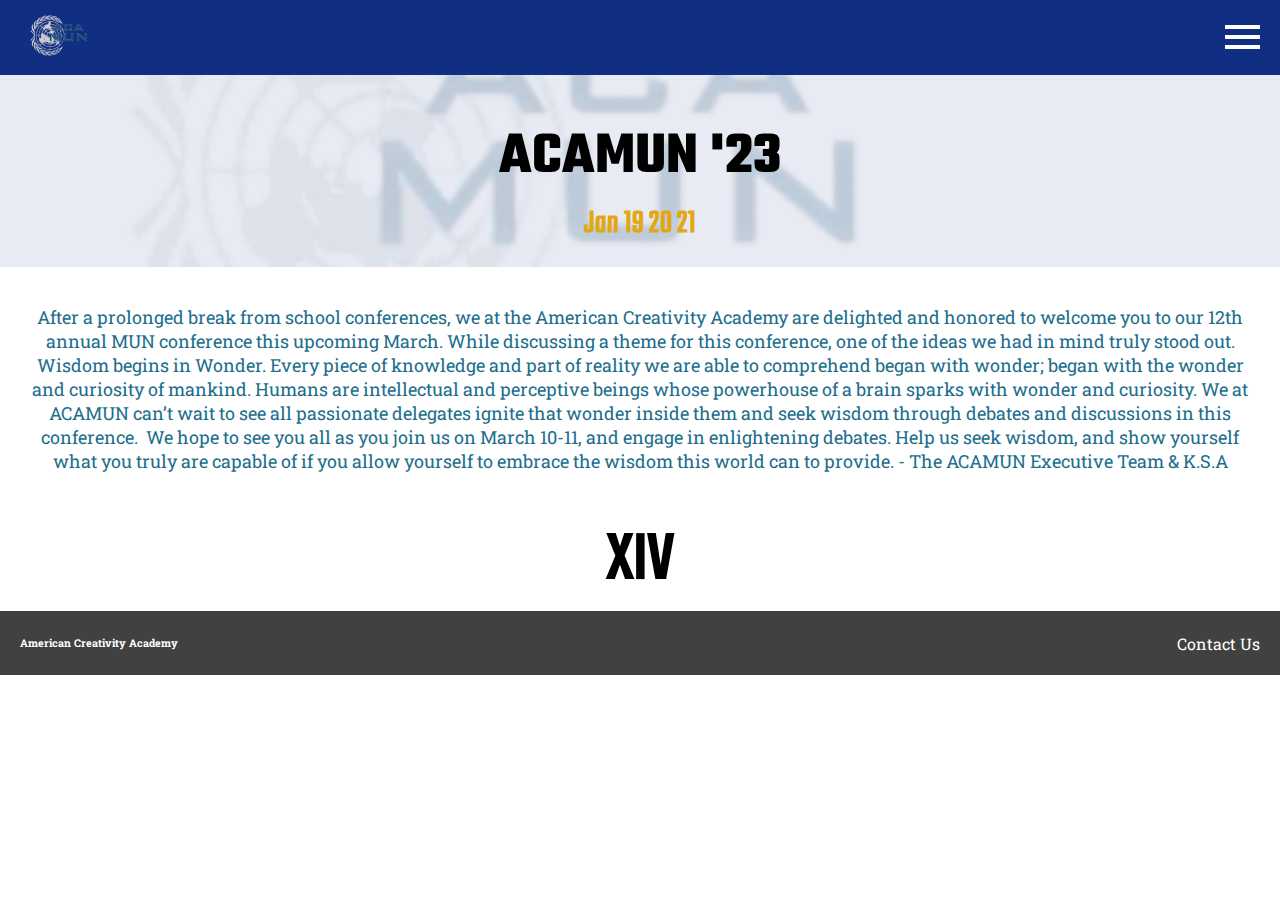
==== ACAMUN/index.html @ 2e036d4b "start execs page" ====
<!DOCTYPE html>
<html lang="en">
  <head>
    <meta charset="UTF-8" />
    <meta http-equiv="X-UA-Compatible" content="IE=edge" />
    <meta name="viewport" content="width=device-width, initial-scale=1.0" />
    <title>ACAMUN '23</title>
    <link rel="stylesheet" href="./assets/styles/header.css" />
    <link rel="stylesheet" href="./assets/styles/footer.css" />
    <link rel="stylesheet" href="./assets/styles/homepage.css" />
    <link rel="stylesheet" href="./assets/styles/fonts.css" />
  </head>
  <body>
    <header>
      <a href="./index.html">
        <img src="./assets/images/logo.png" alt="logo" class="acamun-logo" />
      </a>
      <div class="burger" onclick="burgerOpen()">
        <div></div>
        <div></div>
        <div></div>
      </div>
    </header>
    <div class="menubar">
      <ul id="menubar">
        <li><a href="./index.html">Schedule</a></li>
        <li><a href="./index.html">Commissions</a></li>
        <li><a href="./index.html">Executives</a></li>
        <li><a href="./index.html">Rules</a></li>
        <li><a href="./index.html">Schedule</a></li>
      </ul>
    </div>
    <main>
      <div class="acamun-title-section">
        <div class="acamun-title">
          <h1>ACAMUN '23</h1>
          <h3 class="date">Jan 19 20 21</h3>
          <h3 class="timer" id="timer"></h3>
        </div>
      </div>
      <div class="mission-statement">
        <p>
          After a prolonged break from school conferences, we at the American
          Creativity Academy are delighted and honored to welcome you to our
          12th annual MUN conference this upcoming March. While discussing a
          theme for this conference, one of the ideas we had in mind truly stood
          out. Wisdom begins in Wonder. Every piece of knowledge and part of
          reality we are able to comprehend began with wonder; began with the
          wonder and curiosity of mankind. Humans are intellectual and
          perceptive beings whose powerhouse of a brain sparks with wonder and
          curiosity. We at ACAMUN can’t wait to see all passionate delegates
          ignite that wonder inside them and seek wisdom through debates and
          discussions in this conference. ​ We hope to see you all as you join
          us on March 10-11, and engage in enlightening debates. Help us seek
          wisdom, and show yourself what you truly are capable of if you allow
          yourself to embrace the wisdom this world can to provide. - The ACAMUN
          Executive Team & K.S.A
        </p>
        <h1>XIV</h1>
      </div>
    </main>
    <footer>
      <h6>American Creativity Academy</h6>
      <a href="./index.html">Contact Us</a>
    </footer>
  </body>
  <script src="./assets/js/homepage.js"></script>
</html>
---- ACAMUN/assets/styles/header.css ----
body {
  margin: 0;
}

/* MOBILE VERSION */
header {
  background-color: #112f82;
  padding: 0px 20px 0px 20px;
  display: flex;
  justify-content: space-between;
  align-items: center;
}

header .acamun-logo {
  width: 100px;
}

header .burger div {
  width: 35px;
  height: 4px;
  background-color: white;
  margin: 6px 0;
}

.menubar ul {
  list-style: none;
  position: absolute;
  top: 75px;
  right: 0px;
  flex-direction: column;
  margin: 0;
  padding: 0;
  display: none;
  font-family: Teko;
}

.menubar ul li a {
  background-color: #112f82;
  color: white;
  text-decoration: none;
  padding-right: 20px;
  padding-top: 5px;
  padding-bottom: 10px;
  padding-left: 15px;
  display: flex;
  justify-content: flex-end;
}
---- ACAMUN/assets/styles/footer.css ----
footer {
  background-color: #414141;
  padding: 0px 20px 0px 20px;
  display: flex;
  justify-content: space-between;
  align-items: center;
  color: white;
  font-family: RobotoSlab;
}

footer a {
  color: white;
  text-decoration: none;
}
---- ACAMUN/assets/styles/homepage.css ----
.acamun-title-section {
  background-image: url(../images/ACAMUN-BG.png);
  background-size: cover;
  background-position: center;
}

.acamun-title-section .acamun-title {
  display: flex;
  flex-direction: column;
  justify-content: center;
  align-items: center;
}

.acamun-title-section h1 {
  margin-bottom: 0;
  font-size: 60px;
  font-family: Teko-Bold;
}

.acamun-title-section .date {
  margin-bottom: 0;
  margin-top: 0;
  color: #e2a813;
  font-family: Teko;
  font-size: xx-large;
}

.acamun-title-section .timer {
  color: #1c6e8c;
  font-family: Teko;
  font-size: xx-large;
  margin: 0 0 20px 0;
}

.mission-statement p {
  color: #1c6e8c;
  text-align: center;
  padding: 20px;
  font-size: large;
  font-family: RobotoSlab;
}

.mission-statement h1 {
  text-align: center;
  margin: 0;
  font-size: 70px;
  font-family: Teko;
}
---- ACAMUN/assets/styles/fonts.css ----
@font-face {
  font-family: Teko;
  src: url(../fonts/Teko/Teko-Regular.ttf);
}

@font-face {
  font-family: Teko-Bold;
  src: url(../fonts/Teko/Teko-Bold.ttf);
}

@font-face {
  font-family: RobotoSlab;
  src: url(../fonts/Roboto_Slab/RobotoSlab-VariableFont_wght.ttf);
}
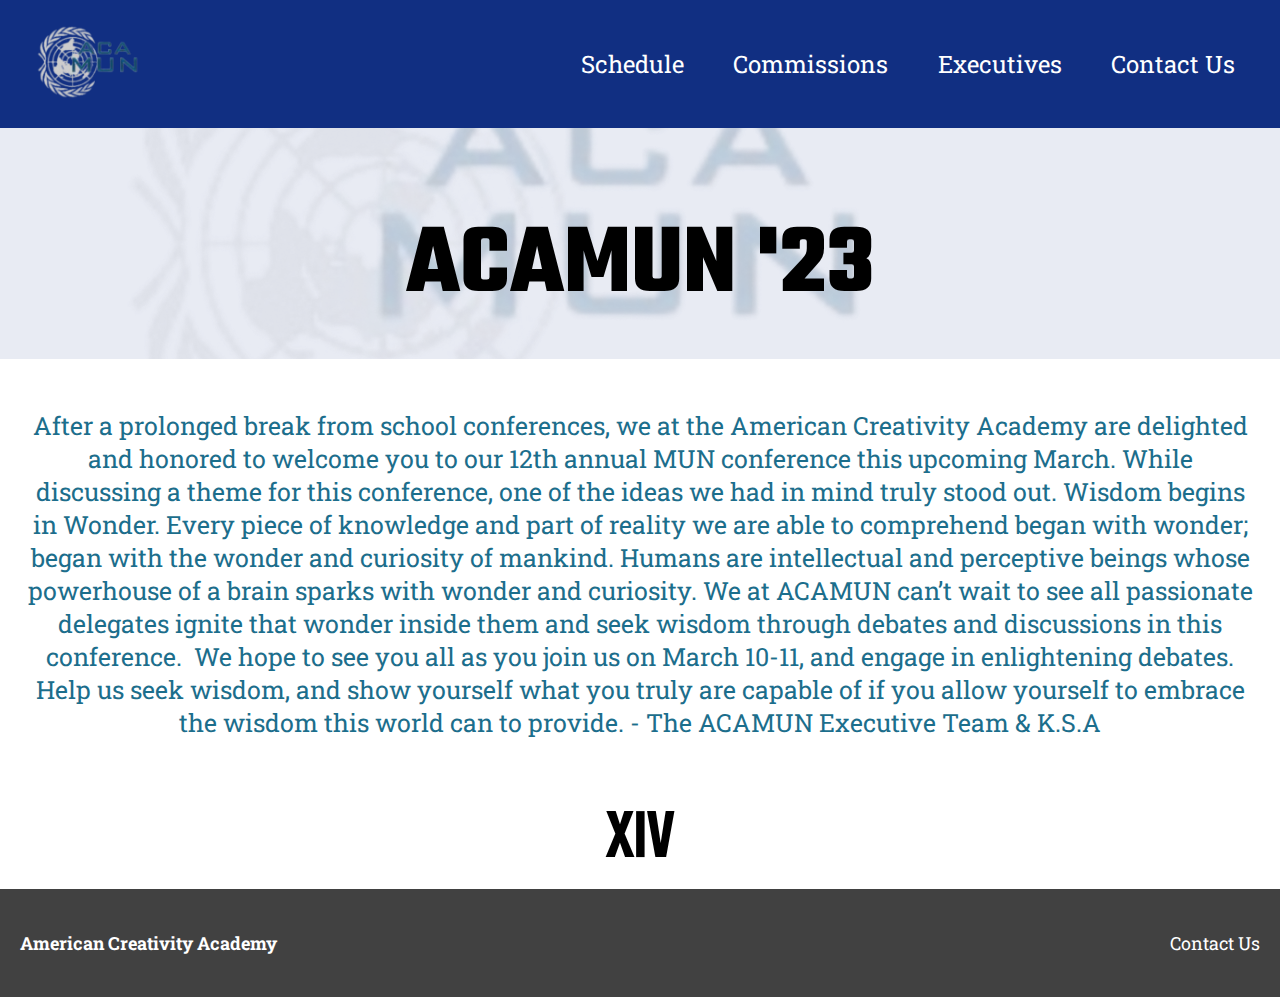
==== commit a3f9bd07: "gotta fix contact us page" ====
--- a/ACAMUN/index.html
+++ b/ACAMUN/index.html
@@ -5,6 +5,11 @@
     <meta http-equiv="X-UA-Compatible" content="IE=edge" />
     <meta name="viewport" content="width=device-width, initial-scale=1.0" />
     <title>ACAMUN '23</title>
+    <link
+      rel="shortcut icon"
+      href="./assets/images/logo.png"
+      type="image/x-icon"
+    />
     <link rel="stylesheet" href="./assets/styles/header.css" />
     <link rel="stylesheet" href="./assets/styles/footer.css" />
     <link rel="stylesheet" href="./assets/styles/homepage.css" />
@@ -15,6 +20,14 @@
       <a href="./index.html">
         <img src="./assets/images/logo.png" alt="logo" class="acamun-logo" />
       </a>
+      <nav>
+        <ul>
+          <li><a href="./schedule.html">Schedule</a></li>
+          <li><a href="./commissions.html">Commissions</a></li>
+          <li><a href="./execs.html">Executives</a></li>
+          <li><a href="./contactus.html">Contact Us</a></li>
+        </ul>
+      </nav>
       <div class="burger" onclick="burgerOpen()">
         <div></div>
         <div></div>
@@ -23,18 +36,16 @@
     </header>
     <div class="menubar">
       <ul id="menubar">
-        <li><a href="./index.html">Schedule</a></li>
-        <li><a href="./index.html">Commissions</a></li>
-        <li><a href="./index.html">Executives</a></li>
-        <li><a href="./index.html">Rules</a></li>
-        <li><a href="./index.html">Schedule</a></li>
+        <li><a href="./schedule.html">Schedule</a></li>
+        <li><a href="./commissions.html">Commissions</a></li>
+        <li><a href="./execs.html">Executives</a></li>
+        <li><a href="./contactus.html">Contact Us</a></li>
       </ul>
     </div>
     <main>
       <div class="acamun-title-section">
         <div class="acamun-title">
           <h1>ACAMUN '23</h1>
-          <h3 class="date">Jan 19 20 21</h3>
           <h3 class="timer" id="timer"></h3>
         </div>
       </div>
@@ -61,8 +72,9 @@
     </main>
     <footer>
       <h6>American Creativity Academy</h6>
-      <a href="./index.html">Contact Us</a>
+      <a href="./contactus.html">Contact Us</a>
     </footer>
   </body>
   <script src="./assets/js/homepage.js"></script>
+  <script src="./assets/js/burger.js"></script>
 </html>
--- a/ACAMUN/assets/styles/header.css
+++ b/ACAMUN/assets/styles/header.css
@@ -13,6 +13,10 @@
 
 header .acamun-logo {
   width: 100px;
+}
+
+header nav {
+  display: none;
 }
 
 header .burger div {
@@ -45,3 +49,31 @@
   display: flex;
   justify-content: flex-end;
 }
+
+@media screen and (min-width: 1024px) {
+  header .acamun-logo {
+    width: 175px;
+  }
+
+  .burger {
+    display: none;
+  }
+
+  header nav {
+    display: inline;
+    width: 60%;
+  }
+
+  header nav ul {
+    display: flex;
+    list-style: none;
+    justify-content: space-around;
+  }
+
+  header nav ul li a {
+    color: white;
+    font-family: RobotoSlab;
+    font-size: x-large;
+    text-decoration: none;
+  }
+}
--- a/ACAMUN/assets/styles/footer.css
+++ b/ACAMUN/assets/styles/footer.css
@@ -12,3 +12,10 @@
   color: white;
   text-decoration: none;
 }
+
+@media screen and (min-width: 1024px) {
+  footer a,
+  footer h6 {
+    font-size: large;
+  }
+}
--- a/ACAMUN/assets/styles/homepage.css
+++ b/ACAMUN/assets/styles/homepage.css
@@ -17,14 +17,6 @@
   font-family: Teko-Bold;
 }
 
-.acamun-title-section .date {
-  margin-bottom: 0;
-  margin-top: 0;
-  color: #e2a813;
-  font-family: Teko;
-  font-size: xx-large;
-}
-
 .acamun-title-section .timer {
   color: #1c6e8c;
   font-family: Teko;
@@ -35,8 +27,8 @@
 .mission-statement p {
   color: #1c6e8c;
   text-align: center;
-  padding: 20px;
-  font-size: large;
+  padding: 25px;
+  font-size: 25px;
   font-family: RobotoSlab;
 }
 
@@ -46,3 +38,13 @@
   font-size: 70px;
   font-family: Teko;
 }
+
+@media screen and (min-width: 1024px) {
+  .acamun-title-section h1 {
+    font-size: 100px;
+  }
+
+  .acamun-title-section .timer {
+    font-size: 75px;
+  }
+}
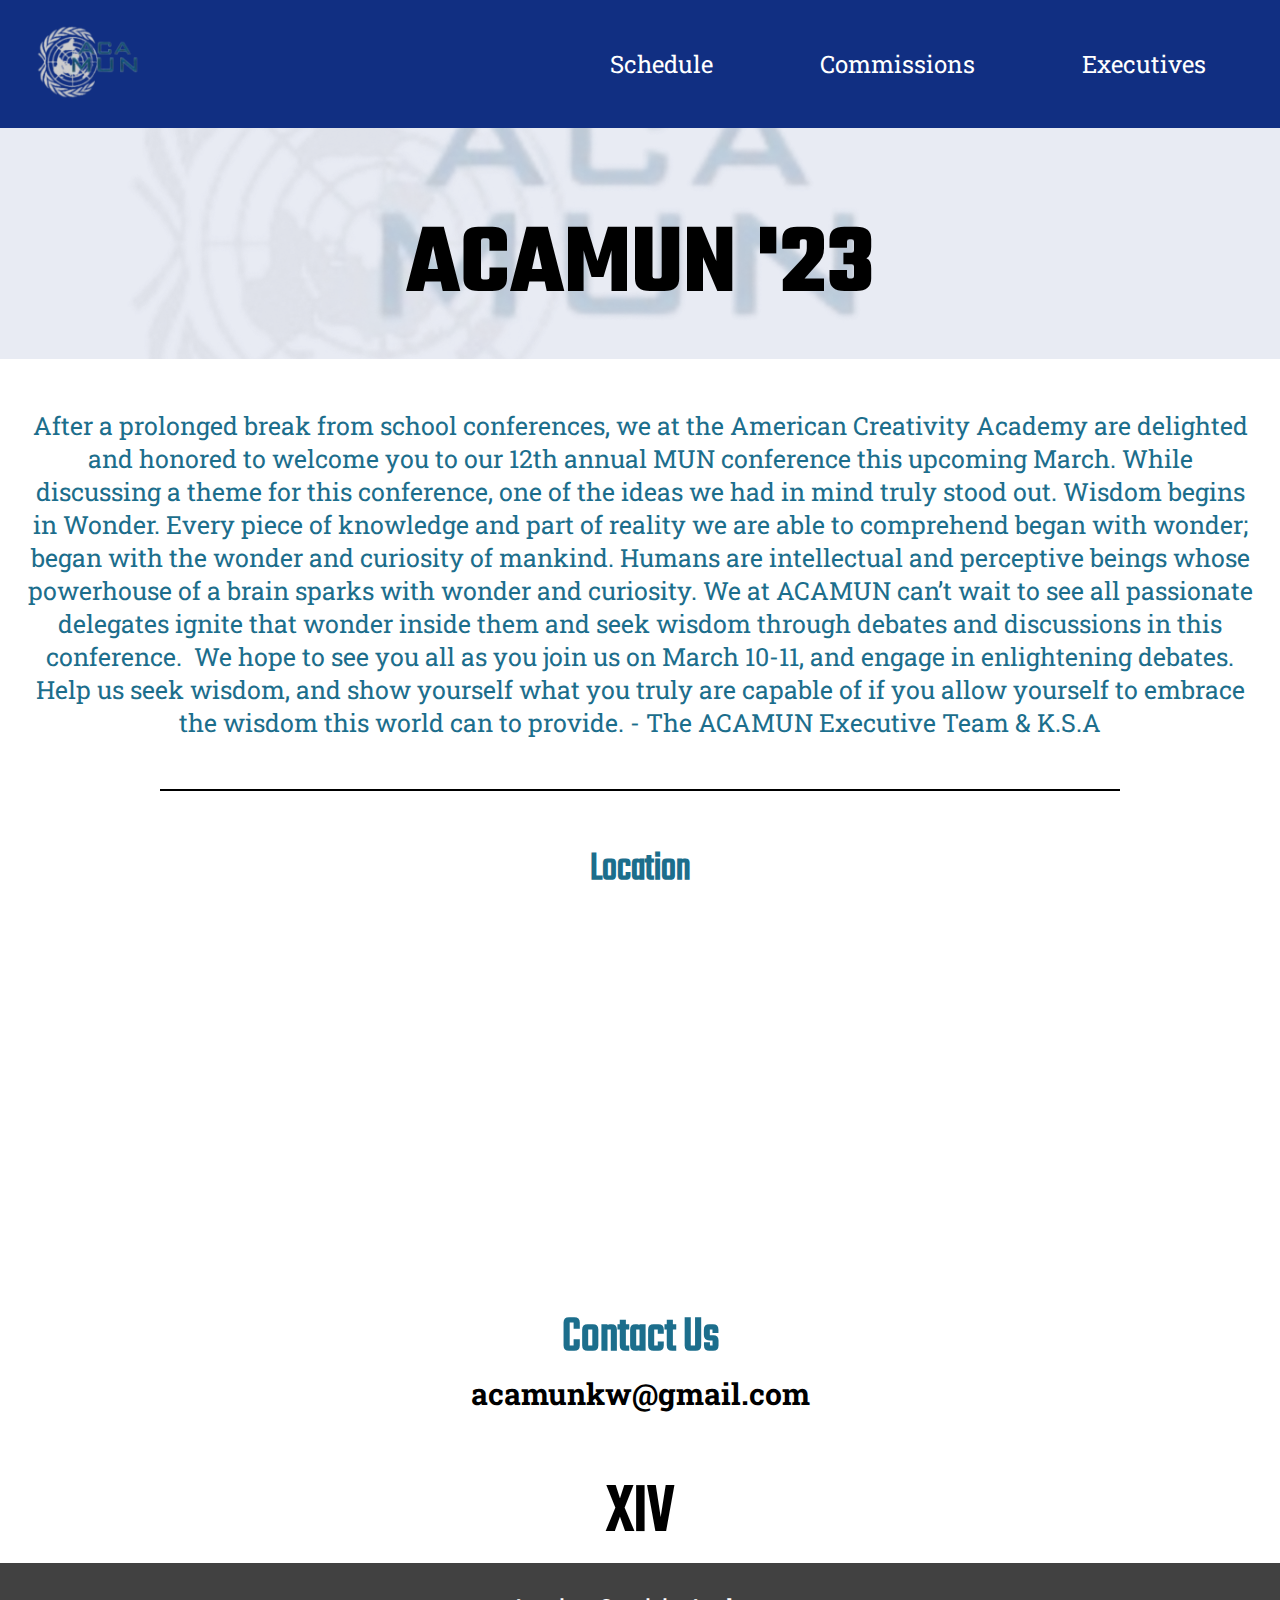
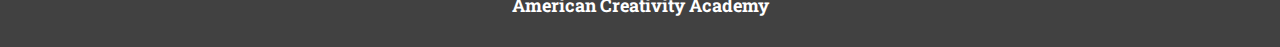
==== commit c4df9948: "pretty much done, just gotta add chair pics and thats it" ====
--- a/ACAMUN/index.html
+++ b/ACAMUN/index.html
@@ -25,7 +25,6 @@
           <li><a href="./schedule.html">Schedule</a></li>
           <li><a href="./commissions.html">Commissions</a></li>
           <li><a href="./execs.html">Executives</a></li>
-          <li><a href="./contactus.html">Contact Us</a></li>
         </ul>
       </nav>
       <div class="burger" onclick="burgerOpen()">
@@ -39,7 +38,6 @@
         <li><a href="./schedule.html">Schedule</a></li>
         <li><a href="./commissions.html">Commissions</a></li>
         <li><a href="./execs.html">Executives</a></li>
-        <li><a href="./contactus.html">Contact Us</a></li>
       </ul>
     </div>
     <main>
@@ -67,12 +65,39 @@
           yourself to embrace the wisdom this world can to provide. - The ACAMUN
           Executive Team & K.S.A
         </p>
+        <div
+          class="dash"
+          style="
+            height: 2px;
+            width: 75%;
+            background-color: black;
+            margin: auto;
+            margin-bottom: 50px;
+          "
+        ></div>
+        <div class="loc-contact-container">
+          <div class="location-container">
+            <h2 class="location-title">Location</h1>
+            <iframe
+            class="googlemaps"
+              src="https://www.google.com/maps/embed?pb=!1m18!1m12!1m3!1d3478.449352815387!2d48.0221446!3d29.327823999999993!2m3!1f0!2f0!3f0!3m2!1i1024!2i768!4f13.1!3m3!1m2!1s0x0%3A0xfd02c593f80bf3cc!2sAmerican%20Creativity%20Academy%20Boys&#39;%20Campus!5e0!3m2!1sen!2skw!4v1671909327900!5m2!1sen!2skw"
+              style="border: 0"
+              allowfullscreen=""
+              loading="lazy"
+              referrerpolicy="no-referrer-when-downgrade"
+              ></iframe>
+            </div>
+          </div>
+          
+          <div class="contact-us">
+            <h2 class="contact-title">Contact Us</h2>
+            <h6 style="text-align: center;" class="email">acamunkw@gmail.com</h6>
+          </div>
         <h1>XIV</h1>
       </div>
     </main>
     <footer>
       <h6>American Creativity Academy</h6>
-      <a href="./contactus.html">Contact Us</a>
     </footer>
   </body>
   <script src="./assets/js/homepage.js"></script>
--- a/ACAMUN/assets/styles/footer.css
+++ b/ACAMUN/assets/styles/footer.css
@@ -1,6 +1,5 @@
 footer {
   background-color: #414141;
-  padding: 0px 20px 0px 20px;
   display: flex;
   justify-content: space-between;
   align-items: center;
@@ -8,13 +7,12 @@
   font-family: RobotoSlab;
 }
 
-footer a {
-  color: white;
-  text-decoration: none;
+footer h6 {
+  margin: auto;
+  padding: 30px;
 }
 
-@media screen and (min-width: 1024px) {
-  footer a,
+@media screen and (min-width: 768px) {
   footer h6 {
     font-size: large;
   }
--- a/ACAMUN/assets/styles/homepage.css
+++ b/ACAMUN/assets/styles/homepage.css
@@ -39,6 +39,52 @@
   font-family: Teko;
 }
 
+.loc-contact-container {
+  display: flex;
+  justify-content: space-evenly;
+  margin-bottom: 50px;
+}
+
+.location-container {
+  width: 100%;
+}
+
+.location-title {
+  color: #1c6e8c;
+  font-family: Teko;
+  font-size: xx-large;
+  text-align: center;
+  margin: 0;
+}
+
+.googlemaps {
+  width: 100%;
+}
+
+.contact-title {
+  color: #1c6e8c;
+  font-family: Teko;
+  font-size: xx-large;
+  text-align: center;
+  margin: 0;
+}
+
+.contact-us {
+  margin-bottom: 50px;
+}
+
+.email {
+  font-family: RobotoSlab;
+  font-size: 20px;
+  margin: 0;
+}
+
+@media screen and (min-width: 768px) {
+  .googlemaps {
+    height: 300px;
+  }
+}
+
 @media screen and (min-width: 1024px) {
   .acamun-title-section h1 {
     font-size: 100px;
@@ -47,4 +93,25 @@
   .acamun-title-section .timer {
     font-size: 75px;
   }
+
+  .location-title {
+    font-size: 40px;
+  }
+
+  .contact-title {
+    font-size: 50px;
+  }
+
+  .loc-contact-container {
+    padding: 0;
+  }
+
+  .googlemaps {
+    width: 100%;
+    height: 350px;
+  }
+
+  .email {
+    font-size: 30px;
+  }
 }
